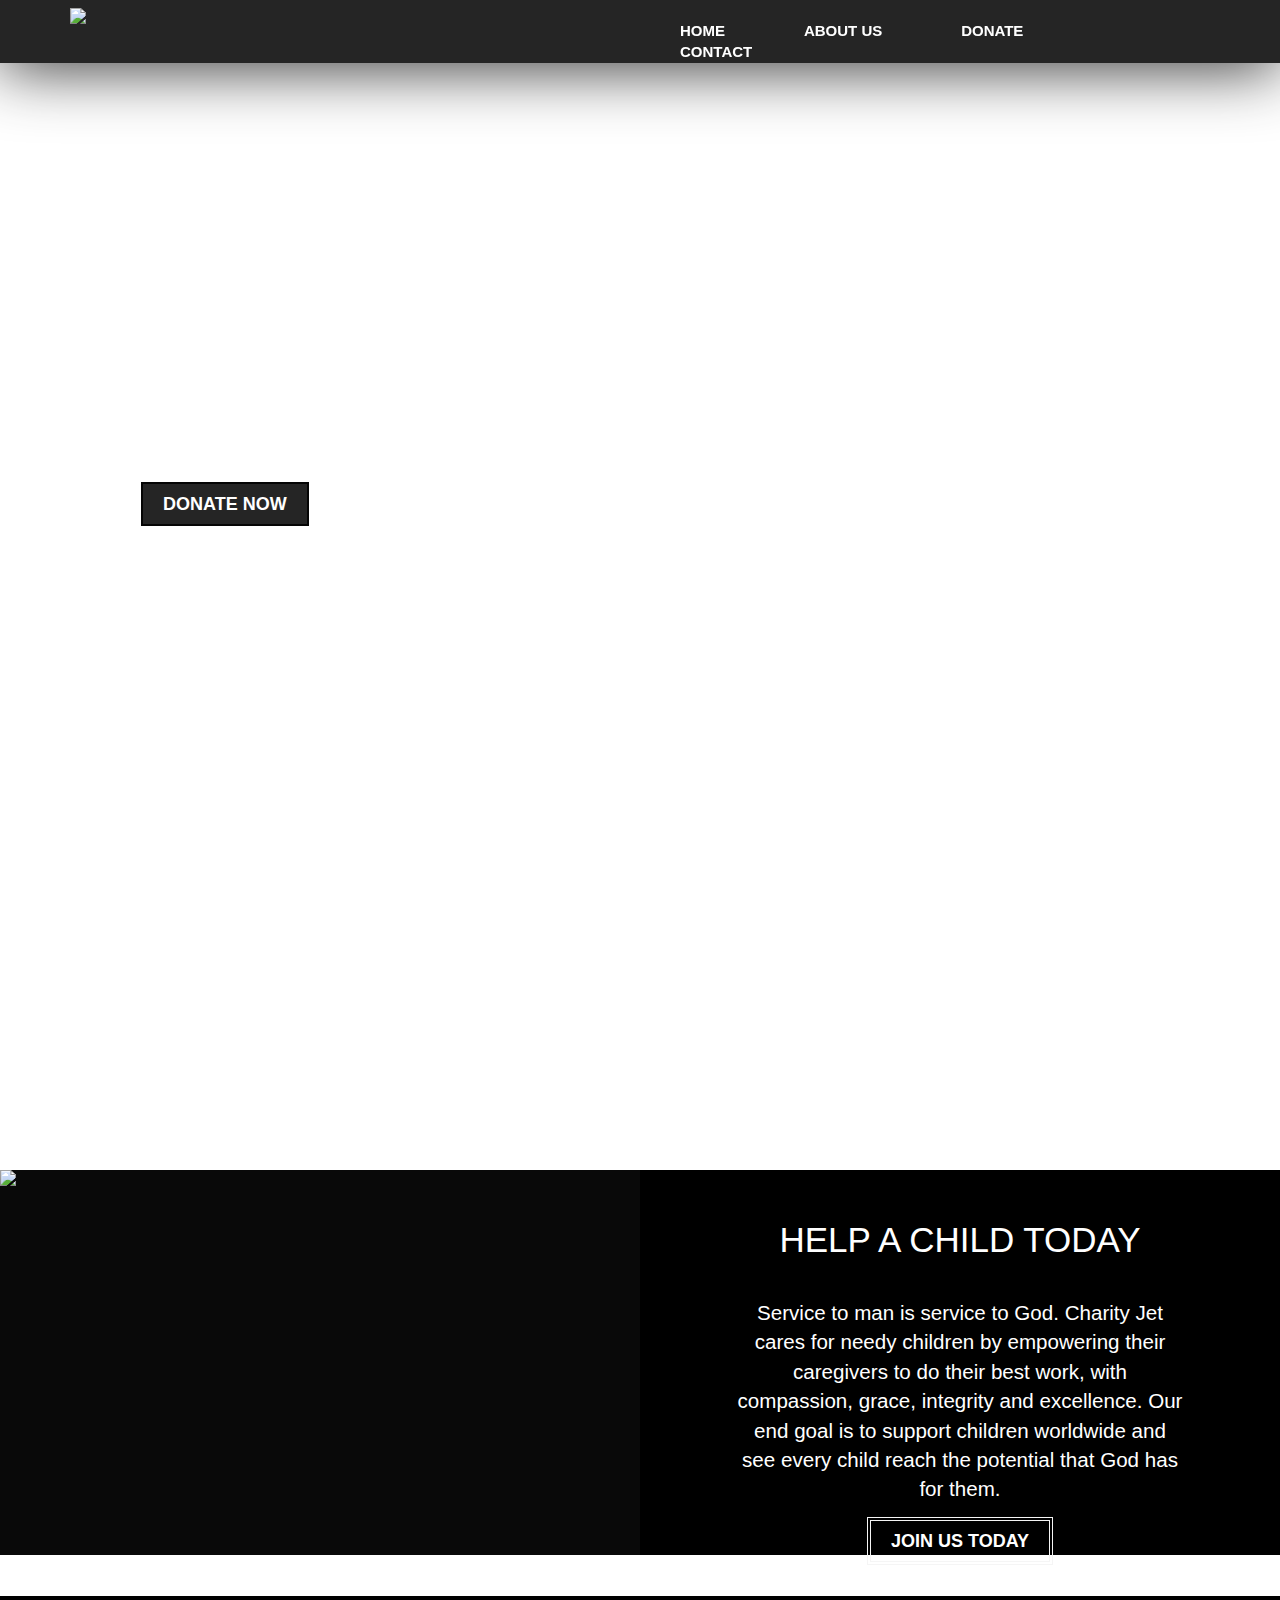
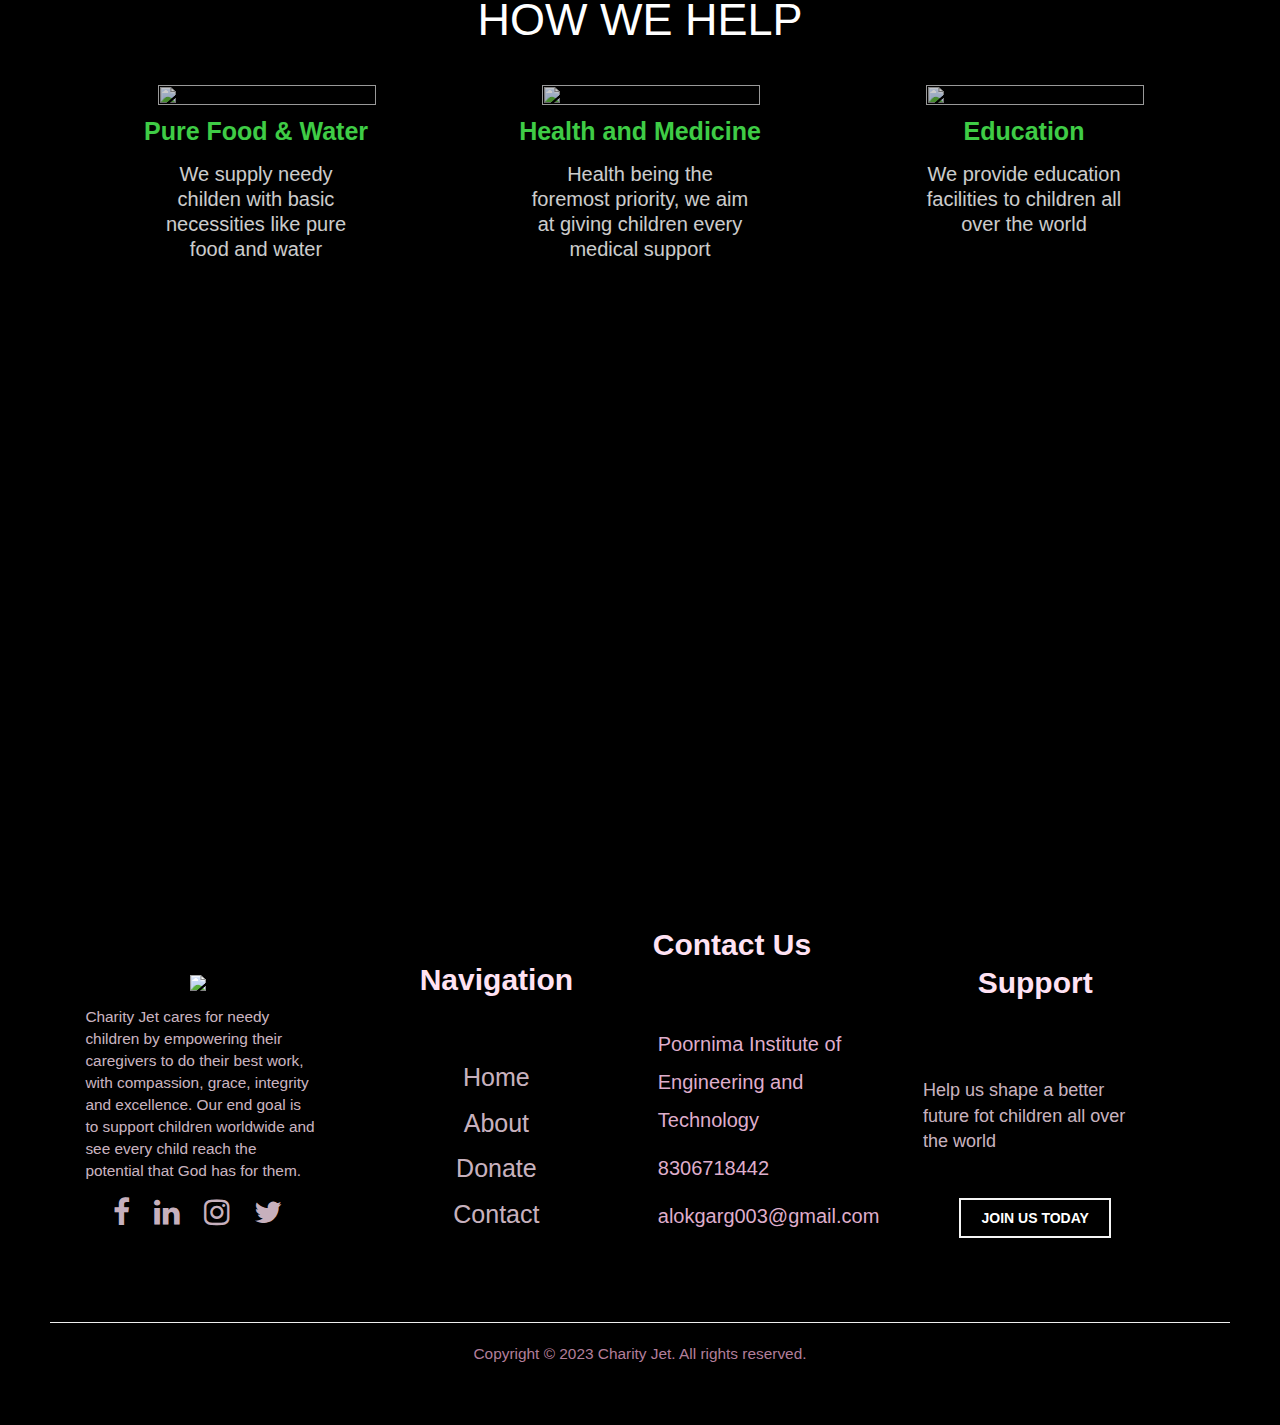
==== index.html @ 3717378d "s" ====
<!-- ---------------------------------------LINK="https://rzp.io/l/zLEJysVsC" ----------------------------------------------------->
<!DOCTYPE html>
<html lang="en">
<head>
    <meta charset="UTF-8">
    <meta http-equiv="X-UA-Compatible" content="IE=edge">
    <meta name="viewport" content="initial-scale=1.0">
    <link rel="stylesheet" href="style.css">
    <title>Charity Jet</title>

    <link rel="stylesheet" href="https://cdnjs.cloudflare.com/ajax/libs/font-awesome/4.7.0/css/font-awesome.min.css">
    <!-- Latest compiled and minified CSS -->
    <link rel="stylesheet" href="https://stackpath.bootstrapcdn.com/bootstrap/3.4.1/css/bootstrap.min.css" integrity="sha384-HSMxcRTRxnN+Bdg0JdbxYKrThecOKuH5zCYotlSAcp1+c8xmyTe9GYg1l9a69psu" crossorigin="anonymous">

    <!-- Optional theme -->
    <link rel="stylesheet" href="https://stackpath.bootstrapcdn.com/bootstrap/3.4.1/css/bootstrap-theme.min.css" integrity="sha384-6pzBo3FDv/PJ8r2KRkGHifhEocL+1X2rVCTTkUfGk7/0pbek5mMa1upzvWbrUbOZ" crossorigin="anonymous">

</head>
<body>
    <!-- ----------------------------------------NAVBAR----------------------------------------------------->
    <nav class="nav nav_top">
        <div class="logo">
            <a href="index.html"><img src="images/logo.png" width="250"></a>
        </div>
        <div class="nav_side">
            <a href="index.html">HOME</a>
            <a href="about.html">ABOUT US</a>
            <a href="donate.html">DONATE</a>
            <a href="contact.html">CONTACT</a>
        </div>
    </nav>
    <!-- --------------------------------------------MAIN----------------------------------------------------------->
    <div class="main">
        <div class="main_content">
            <h2>“Giving is not just about making a donation. It is about making a difference.”
                <br>
                <span>Give a helping hand to children who NEED it!</span>
            </h2>
            <div class="btn">
                <a href="donate.html">DONATE NOW</a>
            </div>
        </div>
    </div>
    <!-- --------------------------------------------SIDE----------------------------------------------------------->
    <div class="side">
        <div class="left">
            <img src="images/side.jpg">
        </div>
        <div class="right">
            <h2>HELP A CHILD TODAY</h2>
            <p>
                Service to man is service to God. Charity Jet cares for needy children by empowering their caregivers to do their best work, with compassion, grace, integrity and excellence. Our end goal is to support children worldwide and see every child reach the potential that God has for them.
            </p>
            <div class="side_btn">
                <a href="donate.html">JOIN US TODAY</a>
            </div>
        </div>

    </div>
    <!-- --------------------------------------------HOW WE HELP--------------------------------------------------------->
    <div class="product">
        <h2>HOW WE HELP</h2>
        <div class="product_container">

            <div class="item">
                <div class="item_img">
                    <img src="images/pro1.svg">
                </div>
                <div class="item_content">
                    <h3>Pure Food & Water</h3><br>
                    <p>We supply needy childen with basic necessities like pure food and water</p>
                    <br><br><br>
                </div>
            </div>

            <div class="item">
                <div class="item_img">
                    <img src="images/pro2.svg">
                </div>
                <div class="item_content">
                    <h3>Health and Medicine</h3><br>
                    <p>Health being the foremost priority, we aim at giving children every medical support</p>
                    <br><br>
                </div>
            </div>

            <div class="item">
                <div class="item_img">
                    <img src="images/pro3.svg">
                </div>
                <div class="item_content">
                    <h3>Education</h3><br>
                    <p>We provide education facilities to children all over the world</p>
                    <br><br>
                </div>
            </div>
        </div>
    </div>
    <hr>
    <!-- --------------------------------------------FOOTER-------------------------------------------------------->
    <footer>
        <div class="pages"> 
            <a href="index.html"><img class="aimg" src="images/logo.png" width="250"></a> 
            <p>Charity Jet cares for needy children by empowering their caregivers to do their best work, with compassion, grace, integrity and excellence. Our end goal is to support children worldwide and see every child reach the potential that God has for them.</p>
            <a href="https://www.facebook.com/" target="_blank"><i class="fa fa-facebook" aria-hidden="true"></i></a>
            <a href="https://www.linkedin.com/" target="_blank"><i class="fa fa-linkedin" aria-hidden="true"></i></a>
            <a href="#"><i class="fa fa-instagram" aria-hidden="true"></i></a>
            <a href="#"><i class="fa fa-twitter" aria-hidden="true"></i></a>
        </div>
        <div class="doc">
            <h3>Navigation</h3>
            <a href="index.html">Home</a>
            <a href="about.html">About</a>
            <a href="donate.html">Donate</a>
            <a href="contact.html">Contact</a>
        </div>
        <div class="contact">
            <h3>Contact Us</h3>
            <a href="contact" target="_blank">Poornima Institute of Engineering and Technology</a>
            <a href="tel: +910000000000">8306718442</a>
            <a href="mailto: ppppppp@gmail.com">alokgarg003@gmail.com</a>
        </div>
        <div class="social">
            <h3>Support</h3>
            <p>Help us shape a better future fot children all over the world</p>
            <div class="side_btn">
                <a href="donate.html">JOIN US TODAY</a>
            </div>
        </div>
        <hr>
        <p>Copyright &copy; 2023 Charity Jet. All rights reserved.</p>
    </footer>

<!-- jQuery (necessary for Bootstrap's JavaScript plugins) -->
 <script src="https://code.jquery.com/jquery-1.12.4.min.js" integrity="sha384-nvAa0+6Qg9clwYCGGPpDQLVpLNn0fRaROjHqs13t4Ggj3Ez50XnGQqc/r8MhnRDZ" crossorigin="anonymous"></script>
<!-- Latest compiled and minified JavaScript -->
<script src="https://stackpath.bootstrapcdn.com/bootstrap/3.4.1/js/bootstrap.min.js" integrity="sha384-aJ21OjlMXNL5UyIl/XNwTMqvzeRMZH2w8c5cRVpzpU8Y5bApTppSuUkhZXN0VxHd" crossorigin="anonymous"></script>
<script type="text/javascript">
    const scriptURL = 'https://script.google.com/macros/s/AKfycbzmY7HJmUEupsd8UBLj-aTxEsPcKQEWFYaxFA44IcIYrYCjanY1WcTF4zyKYXFQubtbTA/exec'
            const form = document.forms['submit-googlesheet']
          
            form.addEventListener('submit', e => {
              e.preventDefault()
              fetch(scriptURL, { method: 'POST', body: new FormData(form)})
                .then(response => alert("Thanks you for your valuable feedback!"))
                .catch(error => console.error('Error!', error.message))
            })
          
</script>
</body>
</html>
---- style.css ----
body
{
    background-color: black;
}
/*------------------------------------------------NAVBAR----------------------------------------*/
.nav
{
    background-color: rgba(0, 0, 0, 0.856);
    z-index: 9;
    padding-left: 50px;
    padding-right: 50px;
    display:flex;
    box-shadow: 0px 3px 65px 0px rgba(0, 0, 0, 0.856);
}
.nav_top
{
    position:fixed;
    top:0;
    right:0;
    left:0;
}
.logo
{
    float:left;
    width: 50%;
}
.logo img
{
    padding: 8px;
    width:30%;
    margin-left:10%;
}
.nav_side
{
    float:right;
    width:45%;
    margin-top: 20px;
}
.nav_side a
{
    text-decoration: none;
    margin-right: 10px;
    margin-left:50px;
    margin-top: 20px;
    padding-top: 20px;
    padding-left: 15px;
    color: white;
    font-weight: bold;
    font-family: 'Trebuchet MS', sans-serif;
    font-size: 15px;
    justify-content: center;
    align-items: center;
    align-content: center;
    text-align: center;
    
}
.nav_side a:hover
{
    color: rgb(79, 255, 88);
    transition: all 1s ease;
}

/*------------------------------------------------MAIN----------------------------------------*/
.main
{
    background-image: url("images/back.jpg");
    background-position: center;
    background-size: cover;
    background-repeat: no-repeat;
    background-attachment: fixed;
    height: 130vh;
}
.main .main_content
{
    padding-top: 10%;
    margin-left: 10%;
    margin-right: 10%;
    width:40%;
}
.main .main_content h2
{
    color: white;
    font-size: 350%;
    font-family: 'Trebuchet MS', sans-serif;
    font-weight: bolder;
    text-align: left;
}
.main .main_content h2 span
{
    font-size:50%;
    opacity: 0.9;
    font-weight: 400;
    line-height: 50px;
}
.main .main_content .btn
{
    margin-top:10%;
    text-align: left;
    width:0%;
}
.main .main_content .btn a
{
    text-decoration: none;
    font-size: large;
    margin:44%;
    padding: 10px 20px;
    font-weight: bold;
    background-color: rgba(0, 0, 0, 0.856);
    color:white;
    font-family: 'Trebuchet MS', sans-serif; 
    text-align: center;
    border: 2px solid rgba(0, 0, 0, 0.856);
    transition: 0.5s;
}
.main .main_content .btn a:hover
{
    background-color: rgba(255, 255, 255, 0.527);
    color: rgb(37, 0, 19);
    border: none;
    border: 4px solid rgb(37, 0, 19);
    transition:0.5s;
}
/*------------------------------------------------SIDE----------------------------------------*/
.side 
{
    background-color: rgba(0, 0, 0, 0.966);
    display: flex;
    text-align: center;
    color: white;
    font-family: 'Trebuchet MS', sans-serif;
}
.side .left
{
    width:50%;
    float: left;
}
.side .left img
{
    float: left;
    width:100%;
}
.side .right
{
    background-color: rgba(0, 0, 0, 0.966);
    width:50%;
    float:right;
}
.side .right h2
{
    margin-top: 8%;
    font-size: 250%;
}
.side .right p
{
    margin-left: 15%;
    width: 70%;
    font-size: 147%;
    margin-top: 6%;
}
.side .right .side_btn
{
    margin-top:4%;
}
.side .right .side_btn a
{
    text-decoration: none;
    font-size: large;
    margin:32%;
    padding: 10px 20px;
    font-weight: bold;
    color: white;
    font-family: 'Trebuchet MS', sans-serif;
    text-align: center;
    border: 4px double whitesmoke;
    transition: 0.5s;
}
.side .right .side_btn a:hover
{
    background-color: rgb(79, 255, 88);
    color: black;
    font-weight:bolder;
    border: none;
    border: 4px solid green;
    transition:0.5s;
}

/*--------------------------------------------HOW WE HELP----------------------------------------*/
.product
{
    float:left;
    background-image: url("images/poor.jpg");
    background-position: center;
    background-size: cover;
    background-repeat: no-repeat;
    background-attachment: fixed;
    padding-bottom: 50px;
    height: 100vh;
    font-family: 'Trebuchet MS', sans-serif;
    color: white;
}
.product h2
{
    font-size: 45px;
    text-align: center;
    padding: 20px;
}
.product .product_container
{
    display:flex;
    margin-left: 5%;
    margin-right: 5%;
}
.product .product_container .item
{
    width:33%;
    margin: 10px;
    height: 10%;
    background-color: black;
    opacity: 80%;
    border-radius: 50%;
}
.product .product_container .item:hover
{
    box-shadow:0px 3px 65px 0px rgb(255, 189, 165);
}
.product .product_container .item .item_img
{
    width:60%;
    height: 20%;
    overflow:hidden;
    margin-left: 23%;
}
.product .product_container .item .item_img img
{
    width:100%;
    height: 10%;
}
.product .product_container .item .item_content
{
    text-align: center;
}
.product .product_container .item .item_content h3
{
    font-size: 25px;
    line-height: 2px;
    color: rgb(79, 255, 88);
    font-weight: bolder;
}
.product .product_container .item .item_content p
{
    font-size: 20px;
    line-height: 25px;
    width: 80%;
    text-align: center;
    padding-left: 20%;
}
/*--------------------------------------------FOOTER----------------------------------------*/
footer
{
    background-color: black;
    padding:50px;
    display: inline-block;
    font-family: 'Trebuchet MS', sans-serif;
}
footer .aimg
{
    margin-top:21%;
}
footer .pages
{
    width:25%;
    text-align: center;
    display: inline-block;
}

footer .pages p
{
    padding-top: 5%;
    text-align: left;
    color:rgba(255, 226, 243, 0.808);
    width:90%;
    padding-left:12%;
}
footer .pages a
{
    text-decoration: none;
    margin:10px;
    color: rgba(255, 226, 243, 0.808);
    font-size: 30px;
}
footer .pages a:hover
{
    color:white;
}
footer .doc
{
    width:25%;
    text-align: center;
    display: inline-block;
    padding-bottom: 5%;
}
footer .doc h3
{
    color: rgb(255, 226, 243);
    font-size: 30px;
    padding: 5px;
    font-weight: bold;
    line-height: 130px;
}
footer .doc a
{
    display: block;
    text-decoration: none;
    margin:10px;
    color: rgba(255, 226, 243, 0.808);
    font-size: 25px;
}
footer .doc a:hover
{
    color:white;
}
footer .social
{
    width:25%;
    text-align: center;
    display: inline-block;
}
footer .social h3
{
    color: rgb(255, 226, 243);
    font-size: 30px;
    padding: 5px;
    font-weight: bold;
    line-height: 130px;
}
footer .contact
{
    width:20%;
    text-align: center;
    text-align: left;
}
footer .contact h3
{
    color: rgb(255, 226, 243);
    font-size: 30px;
    padding: 5px;
    font-weight: bold;
    line-height: 130px;
}
footer .social p
{
    padding-top: 5%;
    text-align: left;
    color:rgba(255, 226, 243, 0.808);
    width:90%;
    padding-left:12%;
    font-size: large;
    margin-bottom: 18%;
}
.side .right .side_btn
{
    margin-top:4%;
}
footer .side_btn a
{
    text-decoration: none;
    font-size: 100%;
    padding: 10px 20px;
    font-weight: bold;
    color: white;
    font-family: 'Trebuchet MS', sans-serif;
    border: 2px double whitesmoke;
    transition: 0.5s;
}
footer .side_btn a:hover
{
    background-color: rgb(79, 255, 88);
    color: black;
    font-weight:bolder;
    border: none;
    border: 4px solid green;
    transition:0.5s;
}
footer .contact
{
    display: inline-block;
}
footer .contact a
{
    display: block;
    font-size: 20px;
    line-height: 38px;
    text-decoration: none;;
    color:rgba(247, 193, 224, 0.904);
    margin:10px;
}
footer .contact a:hover
{
    color:white;
}
footer p
{
    color:rgba(247, 178, 217, 0.726);
    text-align: center;
    font-size: 110%;
}
/*------------------------------------------------MAIN_ABOUT----------------------------------------*/
.main_about
{
    font-family: 'Trebuchet MS', sans-serif;
    background-image: url("images/about.jpg");
    background-position: center;
    background-size: cover;
    background-repeat: no-repeat;
    background-attachment: fixed;
    height: 80vh;
    margin-top:-1.5%;
}
.main_about .main_content_about h2
{
    color: white;
    font-size: 390%;
    font-family: 'Trebuchet MS', sans-serif;
    font-weight: bolder;
    text-align: center;
    padding:20%;
}
.product_about
{
    float:left;
    background-image: url("images/about_back.jpg");
    background-position: center;
    background-size: cover;
    background-repeat: no-repeat;
    background-attachment: fixed;
    padding-bottom: 50px;
    height: 100vh;
    font-family: 'Trebuchet MS', sans-serif;
    color: white;
}
/*--------------------------------------------DONATE----------------------------------------*/
.donate
{
    font-family: 'Trebuchet MS', sans-serif;
    background-image: url("images/donate_back.jpg");
    background-position: center;
    background-size: cover;
    background-repeat: no-repeat;
    background-attachment: fixed;
    height: 100vh;
    margin-top:-1.5%;
    color: white;
    text-align: center;
}
.donate .donate_container
{
    background-color: black;
    opacity:80%;
    text-align: center;
    margin: 0% 20% 0% 20%;
    padding-top:10%;
    padding-bottom: 10%;
}
.donate .donate_container h1
{
    color: rgb(79, 255, 88);
    line-height: 100px;
}
.donate .donate_container p
{
    font-size: large;
    width:80%;
    text-align: center;
    padding-left:20%;
}
.donate .donate_container .second
{
    padding-bottom: 10%;
}
.donate .side_btn a
{
    text-decoration: none;
    font-size: 120%;
    padding: 10px 20px;
    font-weight: bold;
    color: white;
    font-family: 'Trebuchet MS', sans-serif;
    border: 2px double whitesmoke;
    transition: 0.5s;
}
.donate .side_btn a:hover
{
    background-color: white;
    color: black;
    font-weight:bolder;
    border: none;
    border: 4px solid green;
    transition:0.5s;
}
/*--------------------------------------------CONTACT---------------------------------------*/
.contact_container
{
    padding: 100px;
    font-family: 'Trebuchet MS', sans-serif;
    background-image: url("images/about_back.jpg");
    background-position: center;
    background-size: cover;
    background-repeat: no-repeat;
    background-attachment: fixed;
    height: 180vh;
    margin-top:-1.5%;
    color: white;
}
.contact_container h2
{
    font-family: Avantgarde, TeX Gyre Adventor, URW Gothic L, sans-serif;
    font-size: 33px;
    text-align: center;
    font-family: 'Trebuchet MS', sans-serif;
}
.contact_container .g_map
{
    border:10px solid white;
}
.contact_container .contact_content
{
    padding:20px;
    font-family: 'Trebuchet MS', sans-serif;
}
.contact_container .contact_content p
{
    padding:15px;
    font-size: 20px;
    line-height: 25px;
}
/*--------------------------------------------CATERING---------------------------------------*/
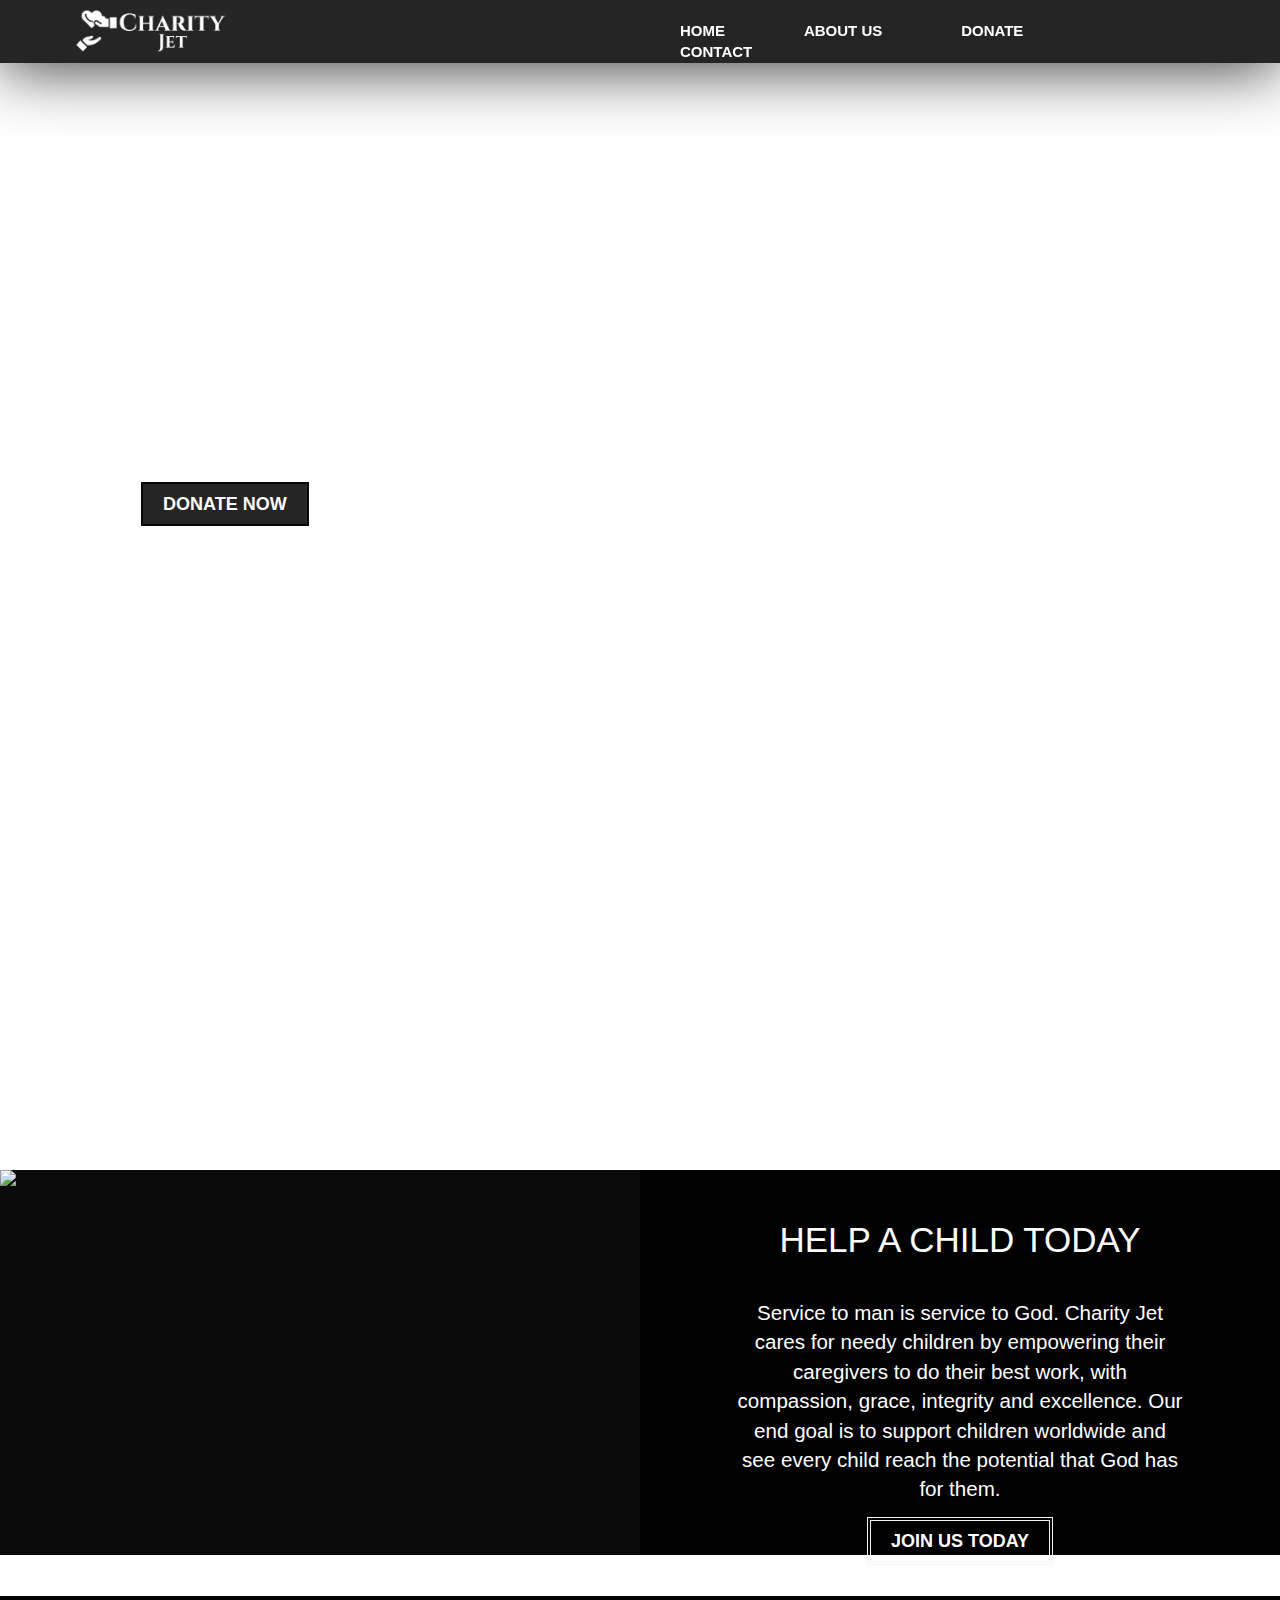
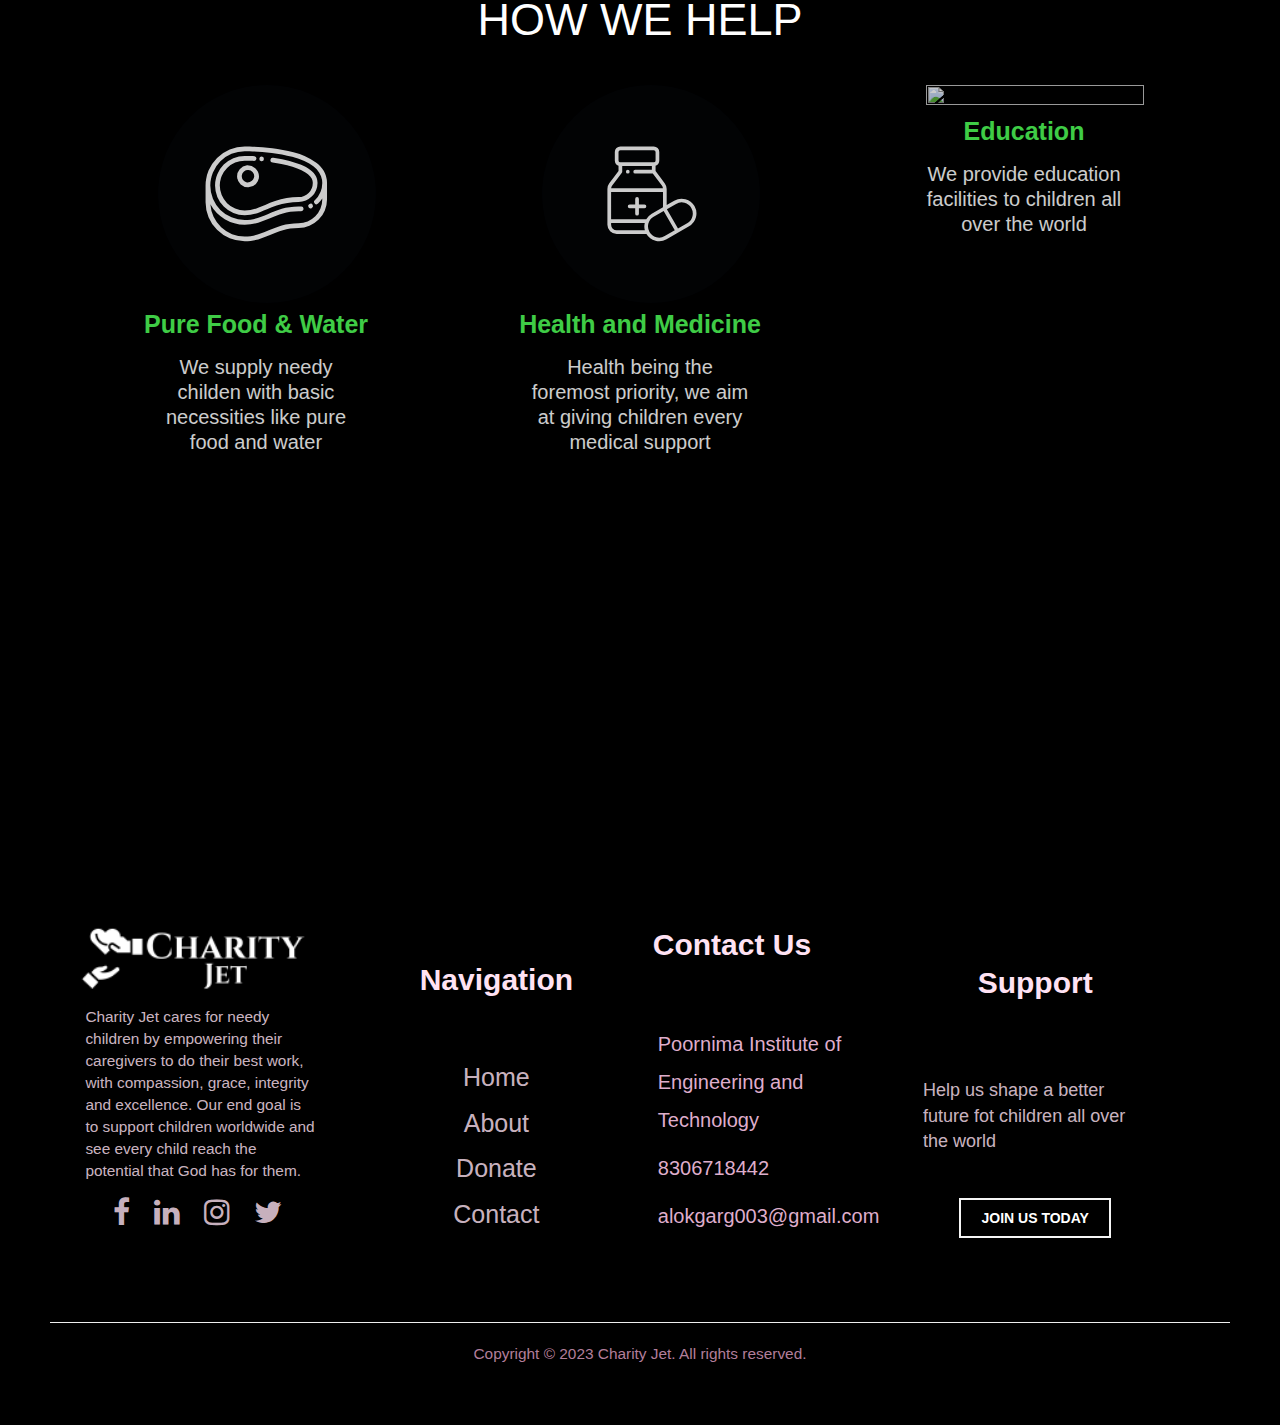
==== commit 59565efb: "Update index.html" ====
--- a/index.html
+++ b/index.html
@@ -3,8 +3,9 @@
 <html lang="en">
 <head>
     <meta charset="UTF-8">
-    <meta http-equiv="X-UA-Compatible" content="IE=edge">
-    <meta name="viewport" content="initial-scale=1.0">
+    
+    <meta name="viewport" content="width=device-width, initial-scale=1.0">
+
     <link rel="stylesheet" href="style.css">
     <title>Charity Jet</title>
 
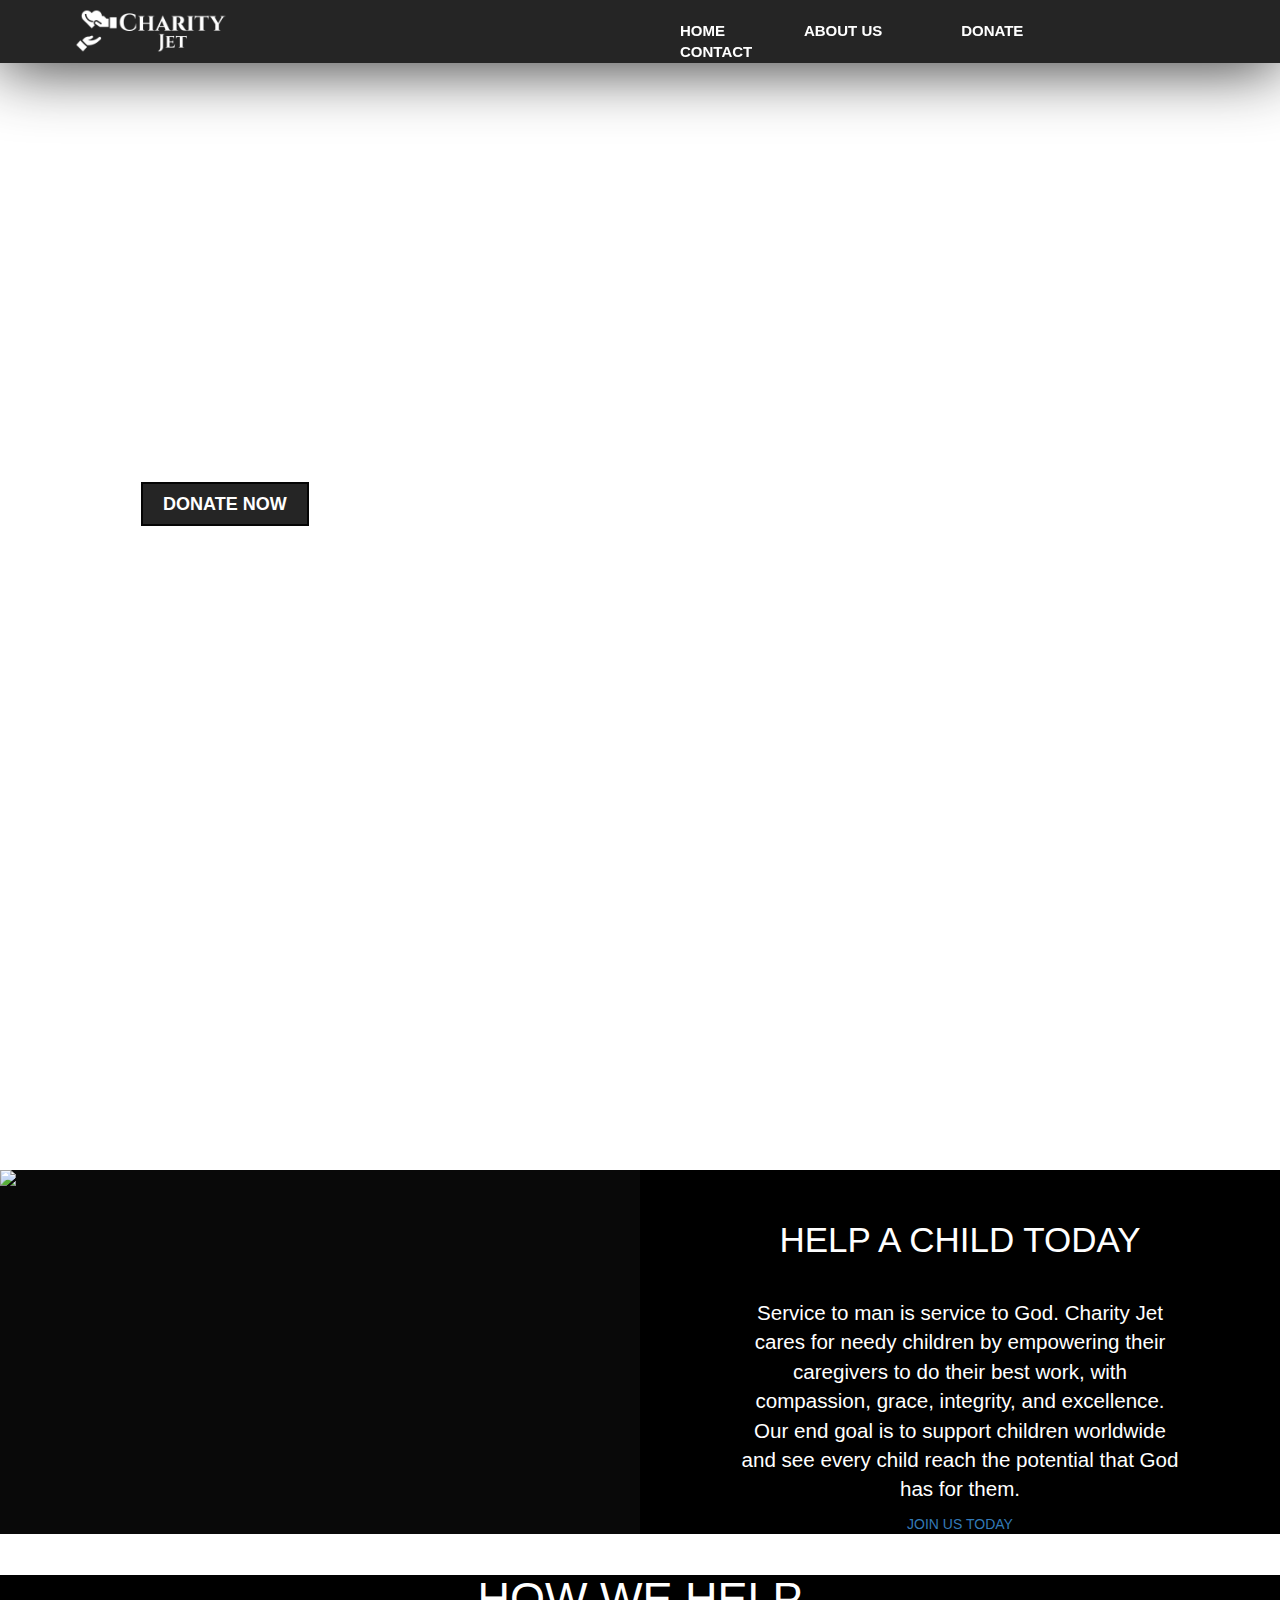
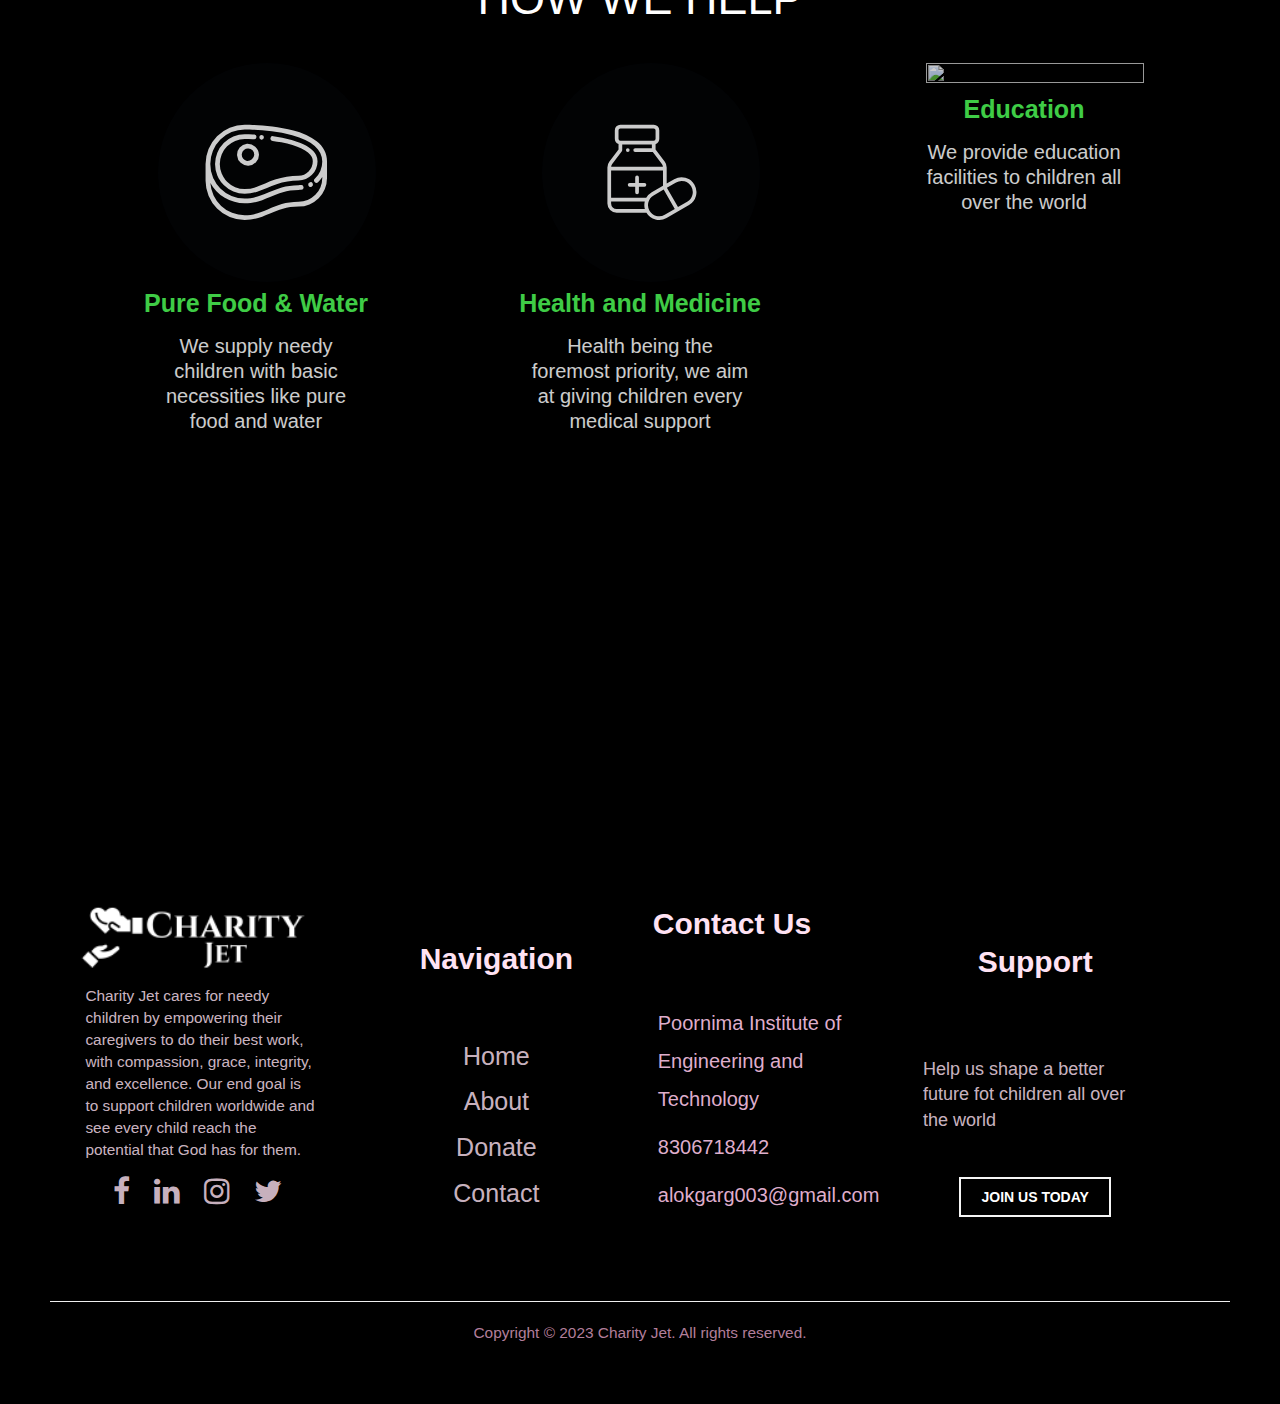
==== commit d4e6bf78: "a" ====
--- a/index.html
+++ b/index.html
@@ -1,24 +1,45 @@
-<!-- ---------------------------------------LINK="https://rzp.io/l/zLEJysVsC" ----------------------------------------------------->
+<!-- This comment appears to include a link, but it doesn't provide specific information. -->
+
 <!DOCTYPE html>
 <html lang="en">
 <head>
     <meta charset="UTF-8">
     
+    <!-- Define the character set for the document. -->
+
     <meta name="viewport" content="width=device-width, initial-scale=1.0">
+    
+    <!-- Define the viewport settings for responsive design. -->
 
     <link rel="stylesheet" href="style.css">
+    
+    <!-- Link to an external CSS stylesheet named "style.css." -->
+
     <title>Charity Jet</title>
+    
+    <!-- Set the title of the web page to "Charity Jet." -->
 
     <link rel="stylesheet" href="https://cdnjs.cloudflare.com/ajax/libs/font-awesome/4.7.0/css/font-awesome.min.css">
+    
+    <!-- Link to an external CSS stylesheet containing Font Awesome icons. -->
+
     <!-- Latest compiled and minified CSS -->
+
     <link rel="stylesheet" href="https://stackpath.bootstrapcdn.com/bootstrap/3.4.1/css/bootstrap.min.css" integrity="sha384-HSMxcRTRxnN+Bdg0JdbxYKrThecOKuH5zCYotlSAcp1+c8xmyTe9GYg1l9a69psu" crossorigin="anonymous">
+    
+    <!-- Link to an external CSS stylesheet for Bootstrap. -->
 
     <!-- Optional theme -->
+
     <link rel="stylesheet" href="https://stackpath.bootstrapcdn.com/bootstrap/3.4.1/css/bootstrap-theme.min.css" integrity="sha384-6pzBo3FDv/PJ8r2KRkGHifhEocL+1X2rVCTTkUfGk7/0pbek5mMa1upzvWbrUbOZ" crossorigin="anonymous">
+    
+    <!-- Link to an optional theme for Bootstrap. -->
 
 </head>
 <body>
     <!-- ----------------------------------------NAVBAR----------------------------------------------------->
+    <!-- Create a navigation bar with a logo and links to various pages. -->
+
     <nav class="nav nav_top">
         <div class="logo">
             <a href="index.html"><img src="images/logo.png" width="250"></a>
@@ -30,7 +51,10 @@
             <a href="contact.html">CONTACT</a>
         </div>
     </nav>
+
     <!-- --------------------------------------------MAIN----------------------------------------------------------->
+    <!-- Define the main content section of the web page. -->
+
     <div class="main">
         <div class="main_content">
             <h2>“Giving is not just about making a donation. It is about making a difference.”
@@ -42,7 +66,10 @@
             </div>
         </div>
     </div>
+
     <!-- --------------------------------------------SIDE----------------------------------------------------------->
+    <!-- Create a side section with an image and information. -->
+
     <div class="side">
         <div class="left">
             <img src="images/side.jpg">
@@ -50,18 +77,21 @@
         <div class="right">
             <h2>HELP A CHILD TODAY</h2>
             <p>
-                Service to man is service to God. Charity Jet cares for needy children by empowering their caregivers to do their best work, with compassion, grace, integrity and excellence. Our end goal is to support children worldwide and see every child reach the potential that God has for them.
+                Service to man is service to God. Charity Jet cares for needy children by empowering their caregivers to do their best work, with compassion, grace, integrity, and excellence. Our end goal is to support children worldwide and see every child reach the potential that God has for them.
             </p>
-            <div class="side_btn">
+            <div class "side_btn">
                 <a href="donate.html">JOIN US TODAY</a>
             </div>
         </div>
+    </div>
 
-    </div>
     <!-- --------------------------------------------HOW WE HELP--------------------------------------------------------->
+    <!-- Describe how the charity helps children. -->
+
     <div class="product">
         <h2>HOW WE HELP</h2>
         <div class="product_container">
+            <!-- Create three items to describe different ways of helping. -->
 
             <div class="item">
                 <div class="item_img">
@@ -69,7 +99,7 @@
                 </div>
                 <div class="item_content">
                     <h3>Pure Food & Water</h3><br>
-                    <p>We supply needy childen with basic necessities like pure food and water</p>
+                    <p>We supply needy children with basic necessities like pure food and water</p>
                     <br><br><br>
                 </div>
             </div>
@@ -98,11 +128,14 @@
         </div>
     </div>
     <hr>
+
     <!-- --------------------------------------------FOOTER-------------------------------------------------------->
+    <!-- Create the footer section with information and links. -->
+
     <footer>
         <div class="pages"> 
             <a href="index.html"><img class="aimg" src="images/logo.png" width="250"></a> 
-            <p>Charity Jet cares for needy children by empowering their caregivers to do their best work, with compassion, grace, integrity and excellence. Our end goal is to support children worldwide and see every child reach the potential that God has for them.</p>
+            <p>Charity Jet cares for needy children by empowering their caregivers to do their best work, with compassion, grace, integrity, and excellence. Our end goal is to support children worldwide and see every child reach the potential that God has for them.</p>
             <a href="https://www.facebook.com/" target="_blank"><i class="fa fa-facebook" aria-hidden="true"></i></a>
             <a href="https://www.linkedin.com/" target="_blank"><i class="fa fa-linkedin" aria-hidden="true"></i></a>
             <a href="#"><i class="fa fa-instagram" aria-hidden="true"></i></a>
@@ -121,6 +154,8 @@
             <a href="tel: +910000000000">8306718442</a>
             <a href="mailto: ppppppp@gmail.com">alokgarg003@gmail.com</a>
         </div>
+        
+
         <div class="social">
             <h3>Support</h3>
             <p>Help us shape a better future fot children all over the world</p>
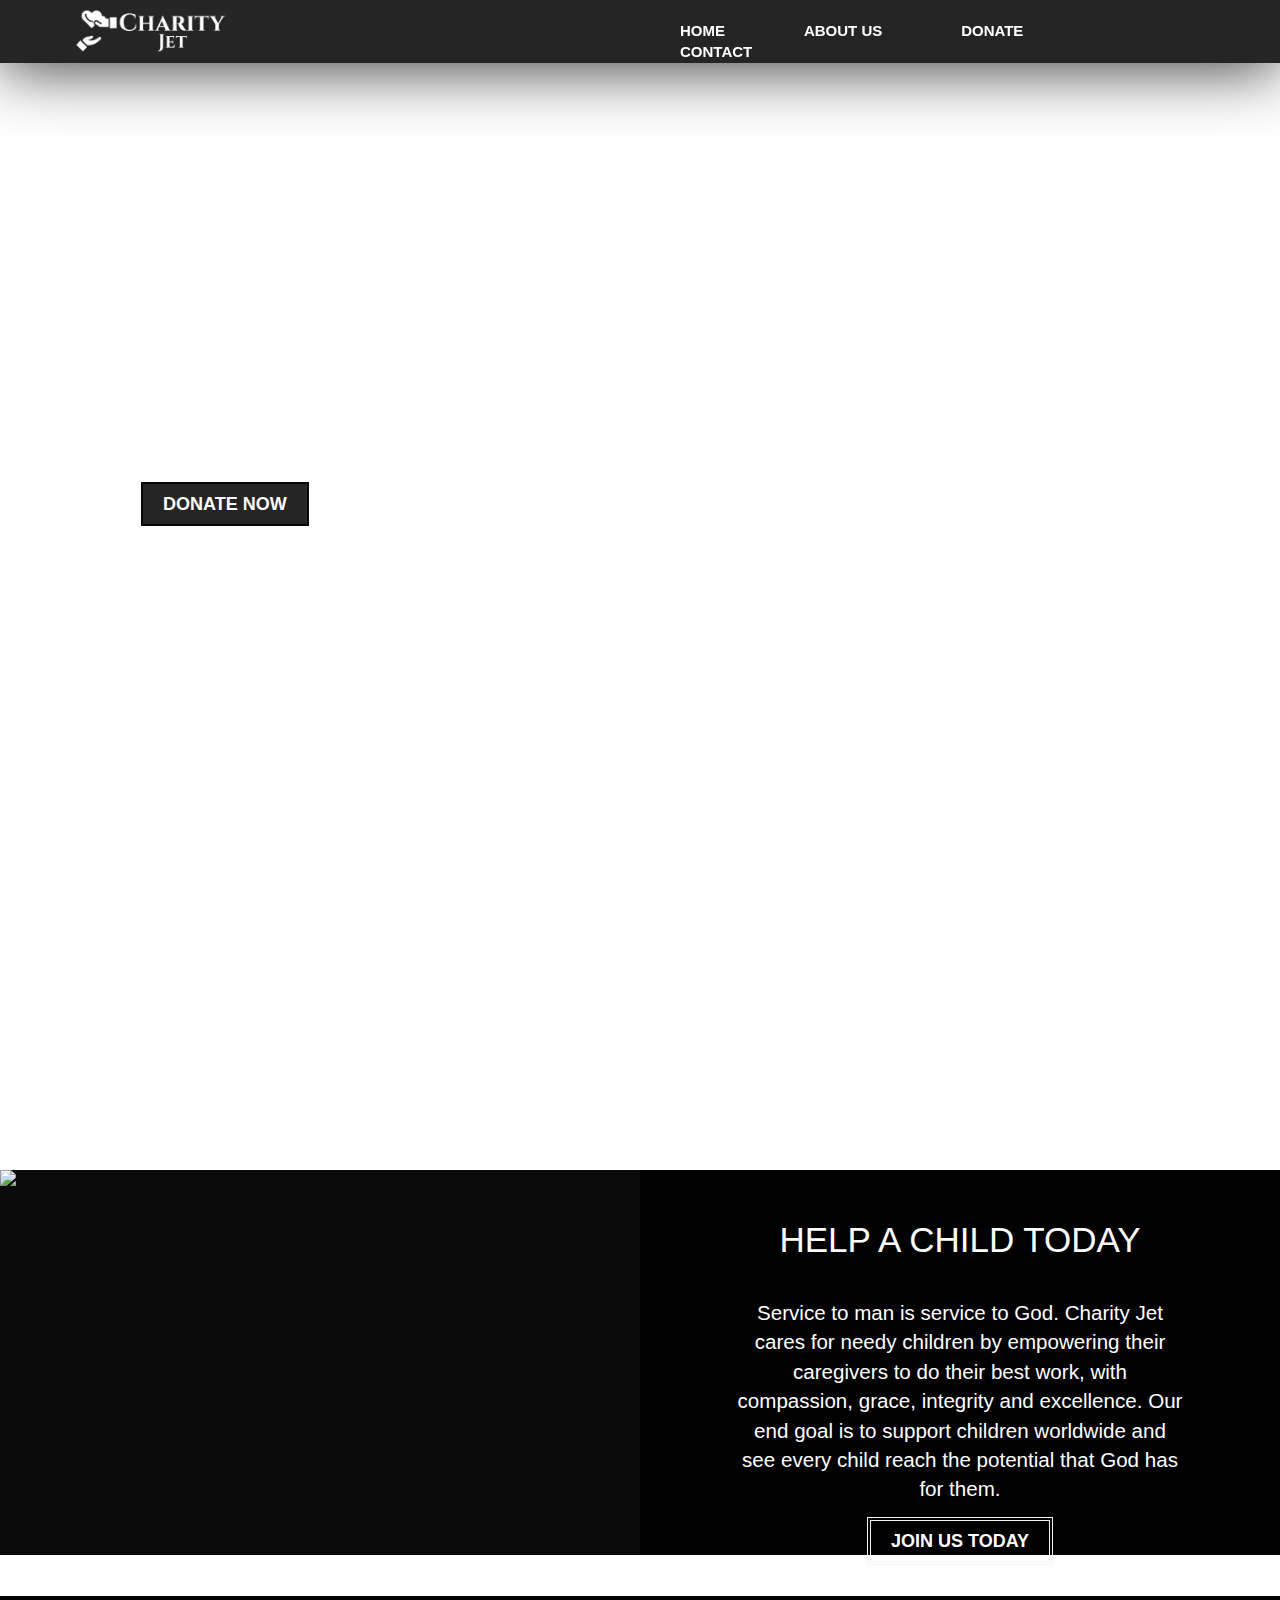
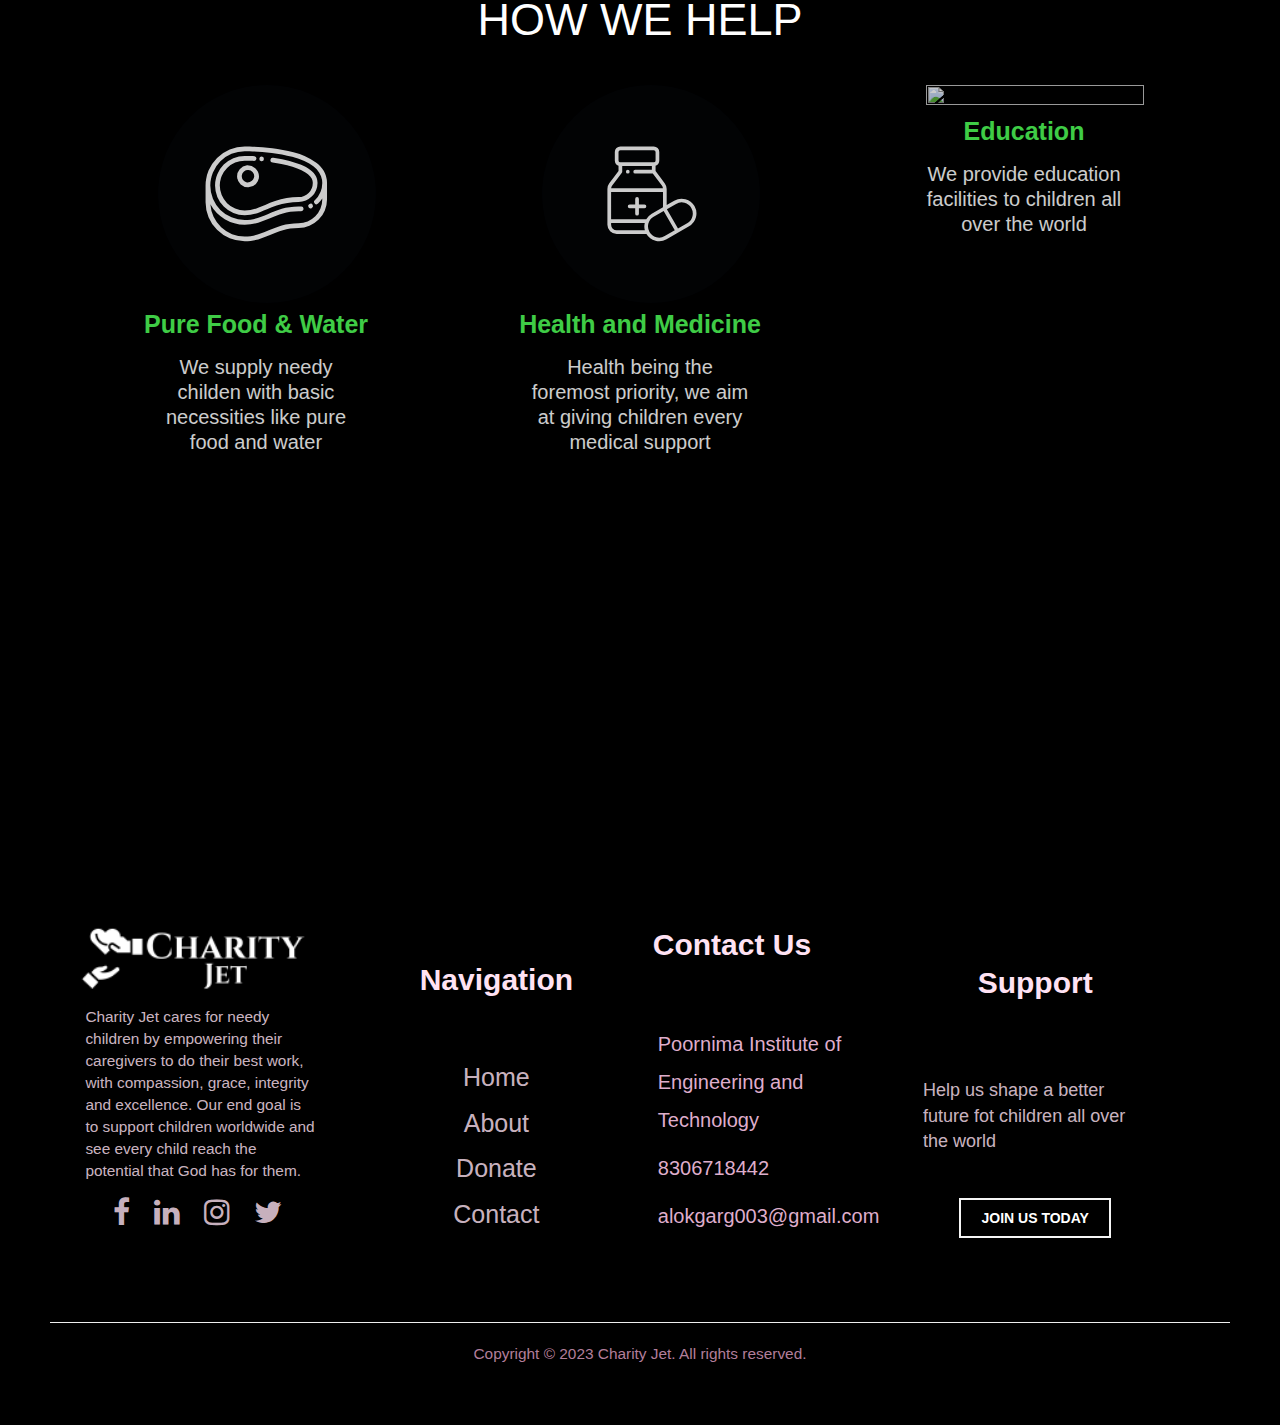
==== commit 7112fa4b: "Update index.html" ====
--- a/index.html
+++ b/index.html
@@ -1,45 +1,24 @@
-<!-- This comment appears to include a link, but it doesn't provide specific information. -->
-
+<!-- ---------------------------------------LINK="https://rzp.io/l/zLEJysVsC" ----------------------------------------------------->
 <!DOCTYPE html>
 <html lang="en">
 <head>
     <meta charset="UTF-8">
     
-    <!-- Define the character set for the document. -->
-
     <meta name="viewport" content="width=device-width, initial-scale=1.0">
-    
-    <!-- Define the viewport settings for responsive design. -->
 
     <link rel="stylesheet" href="style.css">
-    
-    <!-- Link to an external CSS stylesheet named "style.css." -->
-
     <title>Charity Jet</title>
-    
-    <!-- Set the title of the web page to "Charity Jet." -->
 
     <link rel="stylesheet" href="https://cdnjs.cloudflare.com/ajax/libs/font-awesome/4.7.0/css/font-awesome.min.css">
-    
-    <!-- Link to an external CSS stylesheet containing Font Awesome icons. -->
-
     <!-- Latest compiled and minified CSS -->
-
     <link rel="stylesheet" href="https://stackpath.bootstrapcdn.com/bootstrap/3.4.1/css/bootstrap.min.css" integrity="sha384-HSMxcRTRxnN+Bdg0JdbxYKrThecOKuH5zCYotlSAcp1+c8xmyTe9GYg1l9a69psu" crossorigin="anonymous">
-    
-    <!-- Link to an external CSS stylesheet for Bootstrap. -->
 
     <!-- Optional theme -->
-
     <link rel="stylesheet" href="https://stackpath.bootstrapcdn.com/bootstrap/3.4.1/css/bootstrap-theme.min.css" integrity="sha384-6pzBo3FDv/PJ8r2KRkGHifhEocL+1X2rVCTTkUfGk7/0pbek5mMa1upzvWbrUbOZ" crossorigin="anonymous">
-    
-    <!-- Link to an optional theme for Bootstrap. -->
 
 </head>
 <body>
     <!-- ----------------------------------------NAVBAR----------------------------------------------------->
-    <!-- Create a navigation bar with a logo and links to various pages. -->
-
     <nav class="nav nav_top">
         <div class="logo">
             <a href="index.html"><img src="images/logo.png" width="250"></a>
@@ -51,10 +30,7 @@
             <a href="contact.html">CONTACT</a>
         </div>
     </nav>
-
     <!-- --------------------------------------------MAIN----------------------------------------------------------->
-    <!-- Define the main content section of the web page. -->
-
     <div class="main">
         <div class="main_content">
             <h2>“Giving is not just about making a donation. It is about making a difference.”
@@ -66,10 +42,7 @@
             </div>
         </div>
     </div>
-
     <!-- --------------------------------------------SIDE----------------------------------------------------------->
-    <!-- Create a side section with an image and information. -->
-
     <div class="side">
         <div class="left">
             <img src="images/side.jpg">
@@ -77,21 +50,18 @@
         <div class="right">
             <h2>HELP A CHILD TODAY</h2>
             <p>
-                Service to man is service to God. Charity Jet cares for needy children by empowering their caregivers to do their best work, with compassion, grace, integrity, and excellence. Our end goal is to support children worldwide and see every child reach the potential that God has for them.
+                Service to man is service to God. Charity Jet cares for needy children by empowering their caregivers to do their best work, with compassion, grace, integrity and excellence. Our end goal is to support children worldwide and see every child reach the potential that God has for them.
             </p>
-            <div class "side_btn">
+            <div class="side_btn">
                 <a href="donate.html">JOIN US TODAY</a>
             </div>
         </div>
+
     </div>
-
     <!-- --------------------------------------------HOW WE HELP--------------------------------------------------------->
-    <!-- Describe how the charity helps children. -->
-
     <div class="product">
         <h2>HOW WE HELP</h2>
         <div class="product_container">
-            <!-- Create three items to describe different ways of helping. -->
 
             <div class="item">
                 <div class="item_img">
@@ -99,7 +69,7 @@
                 </div>
                 <div class="item_content">
                     <h3>Pure Food & Water</h3><br>
-                    <p>We supply needy children with basic necessities like pure food and water</p>
+                    <p>We supply needy childen with basic necessities like pure food and water</p>
                     <br><br><br>
                 </div>
             </div>
@@ -128,14 +98,11 @@
         </div>
     </div>
     <hr>
-
     <!-- --------------------------------------------FOOTER-------------------------------------------------------->
-    <!-- Create the footer section with information and links. -->
-
     <footer>
         <div class="pages"> 
             <a href="index.html"><img class="aimg" src="images/logo.png" width="250"></a> 
-            <p>Charity Jet cares for needy children by empowering their caregivers to do their best work, with compassion, grace, integrity, and excellence. Our end goal is to support children worldwide and see every child reach the potential that God has for them.</p>
+            <p>Charity Jet cares for needy children by empowering their caregivers to do their best work, with compassion, grace, integrity and excellence. Our end goal is to support children worldwide and see every child reach the potential that God has for them.</p>
             <a href="https://www.facebook.com/" target="_blank"><i class="fa fa-facebook" aria-hidden="true"></i></a>
             <a href="https://www.linkedin.com/" target="_blank"><i class="fa fa-linkedin" aria-hidden="true"></i></a>
             <a href="#"><i class="fa fa-instagram" aria-hidden="true"></i></a>
@@ -154,8 +121,6 @@
             <a href="tel: +910000000000">8306718442</a>
             <a href="mailto: ppppppp@gmail.com">alokgarg003@gmail.com</a>
         </div>
-        
-
         <div class="social">
             <h3>Support</h3>
             <p>Help us shape a better future fot children all over the world</p>
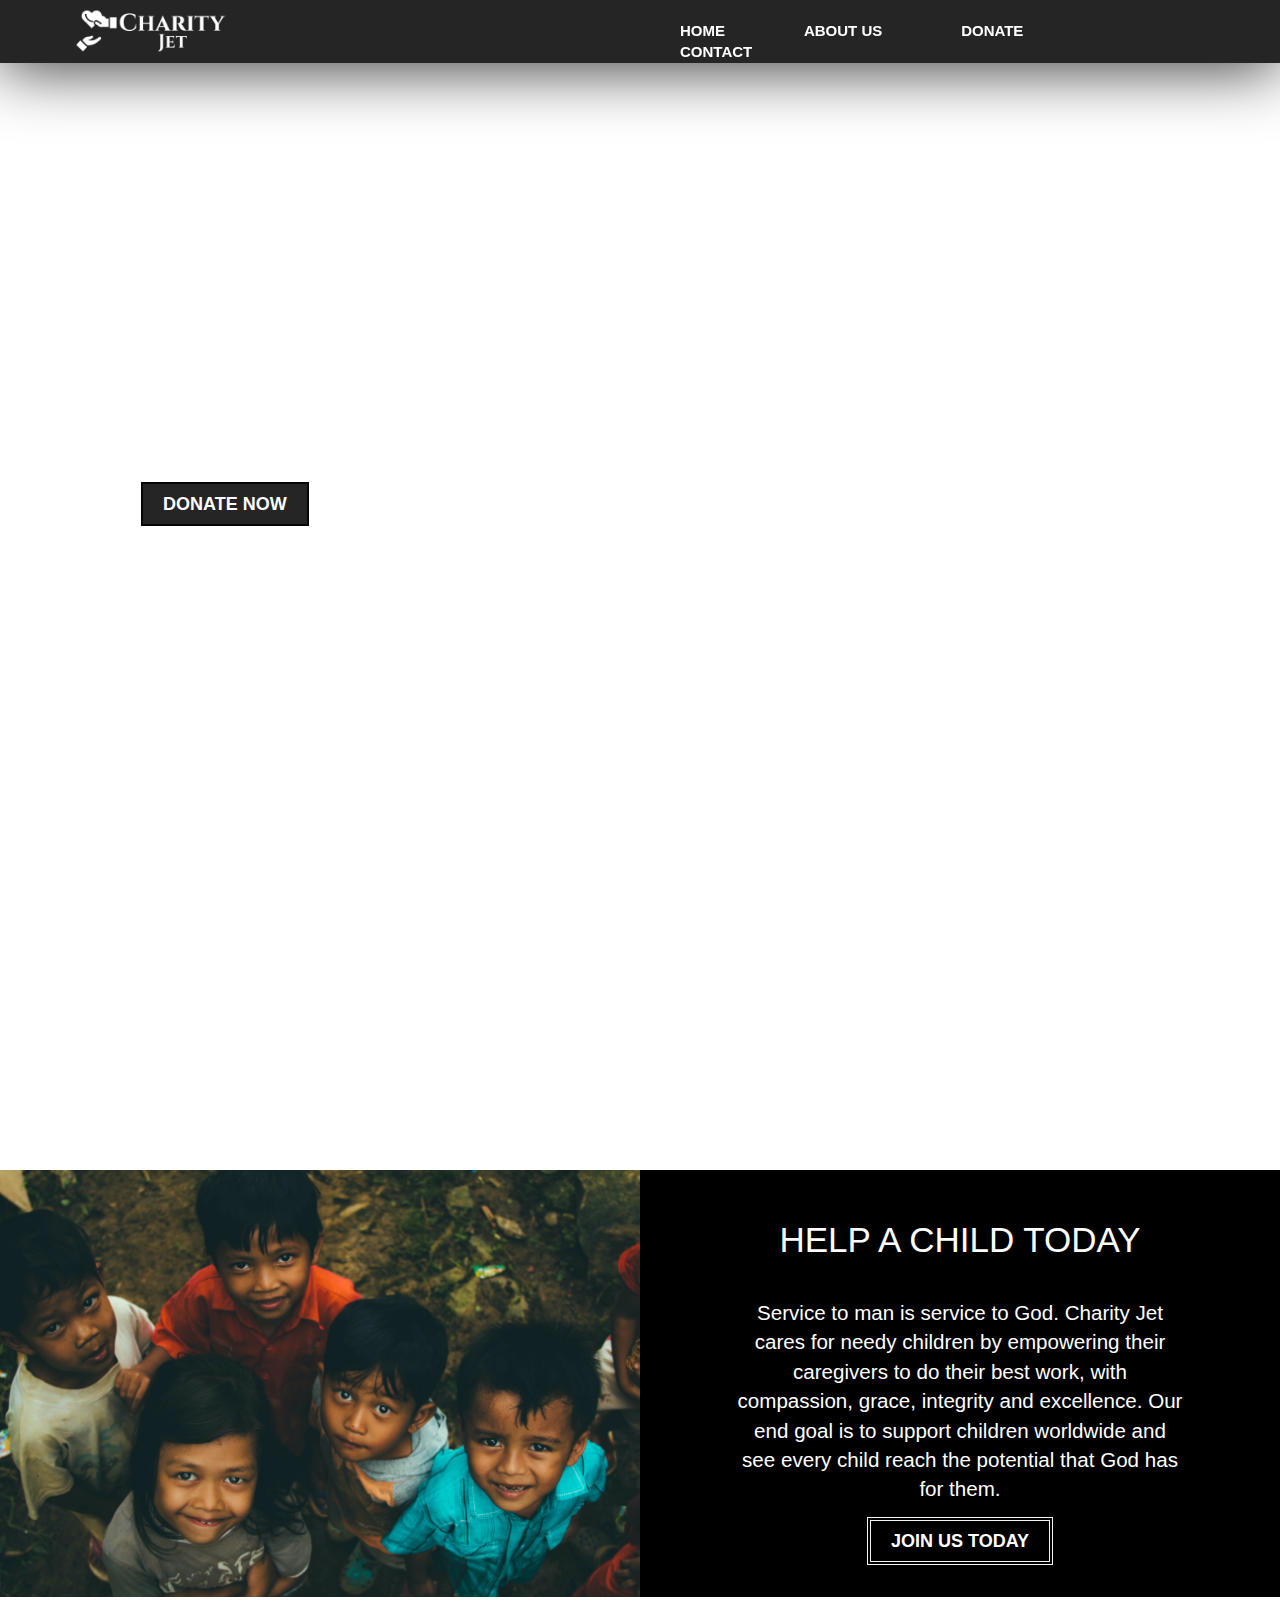
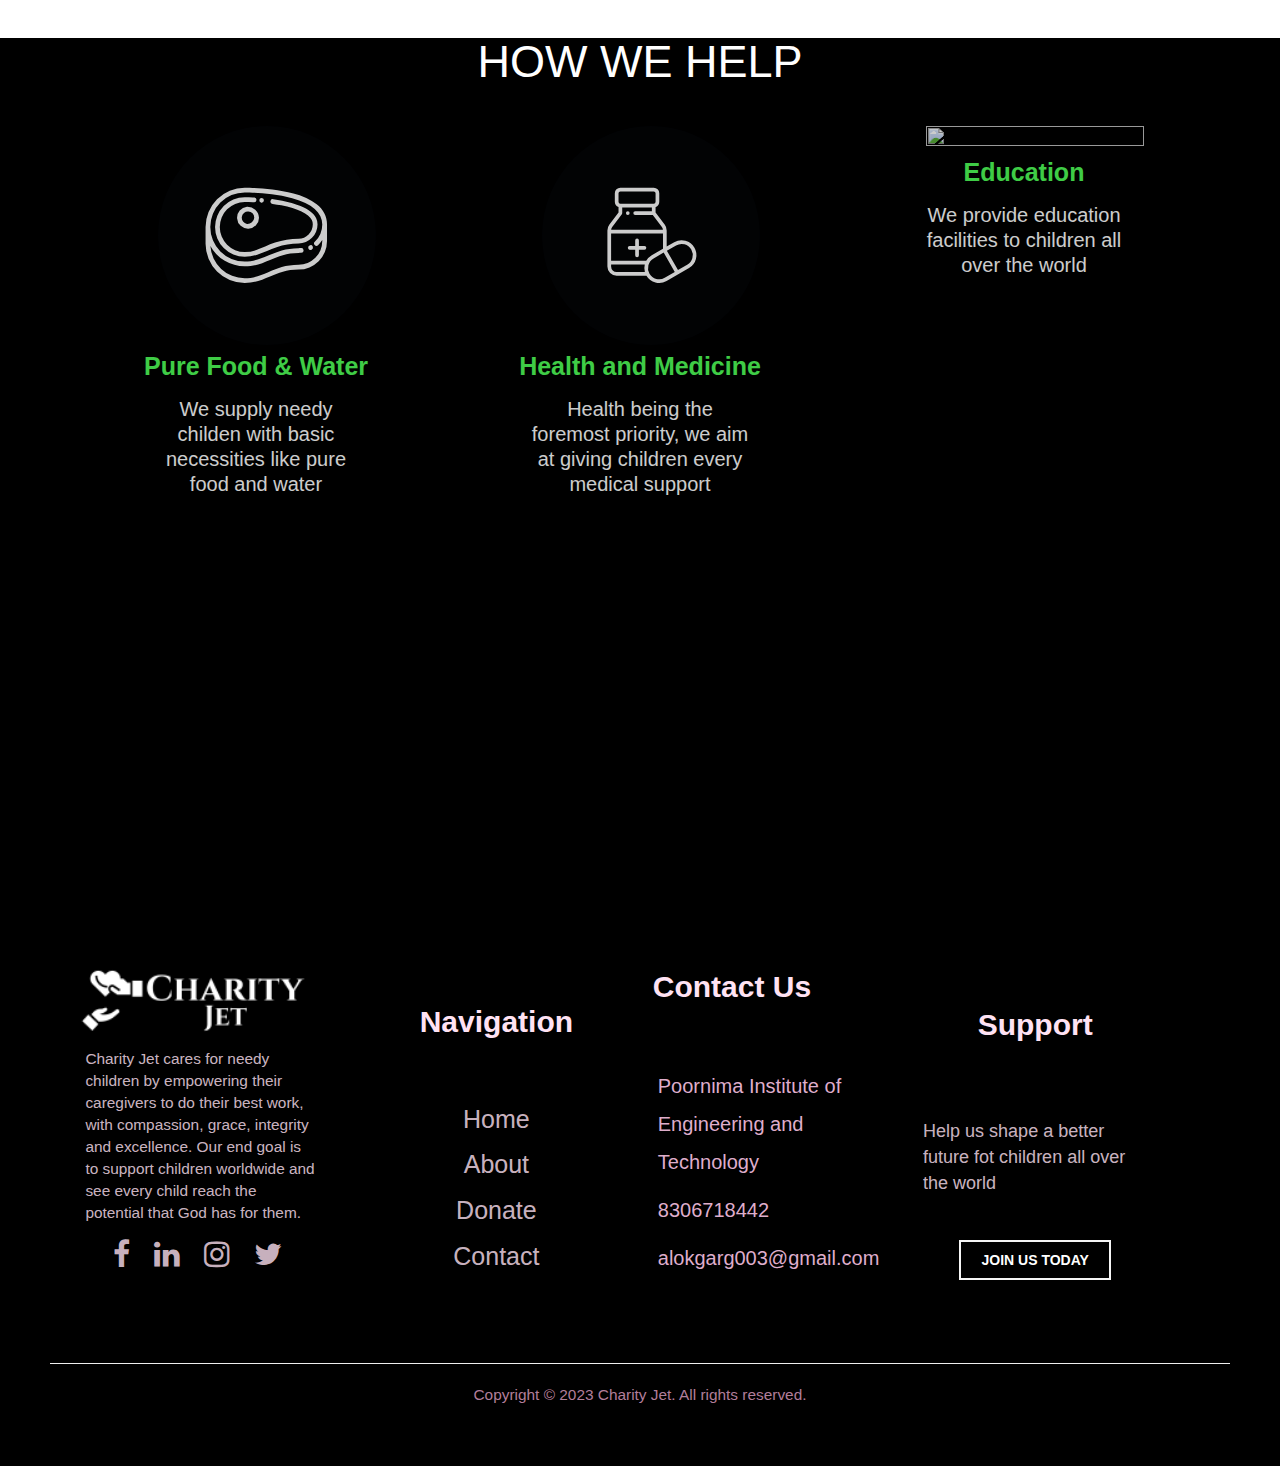
==== commit 5be81b97: "Update index.html" ====
--- a/index.html
+++ b/index.html
@@ -24,10 +24,12 @@
             <a href="index.html"><img src="images/logo.png" width="250"></a>
         </div>
         <div class="nav_side">
+            
             <a href="index.html">HOME</a>
             <a href="about.html">ABOUT US</a>
             <a href="donate.html">DONATE</a>
             <a href="contact.html">CONTACT</a>
+        
         </div>
     </nav>
     <!-- --------------------------------------------MAIN----------------------------------------------------------->
@@ -45,7 +47,7 @@
     <!-- --------------------------------------------SIDE----------------------------------------------------------->
     <div class="side">
         <div class="left">
-            <img src="images/side.jpg">
+            <img src="images/about.jpg">
         </div>
         <div class="right">
             <h2>HELP A CHILD TODAY</h2>
